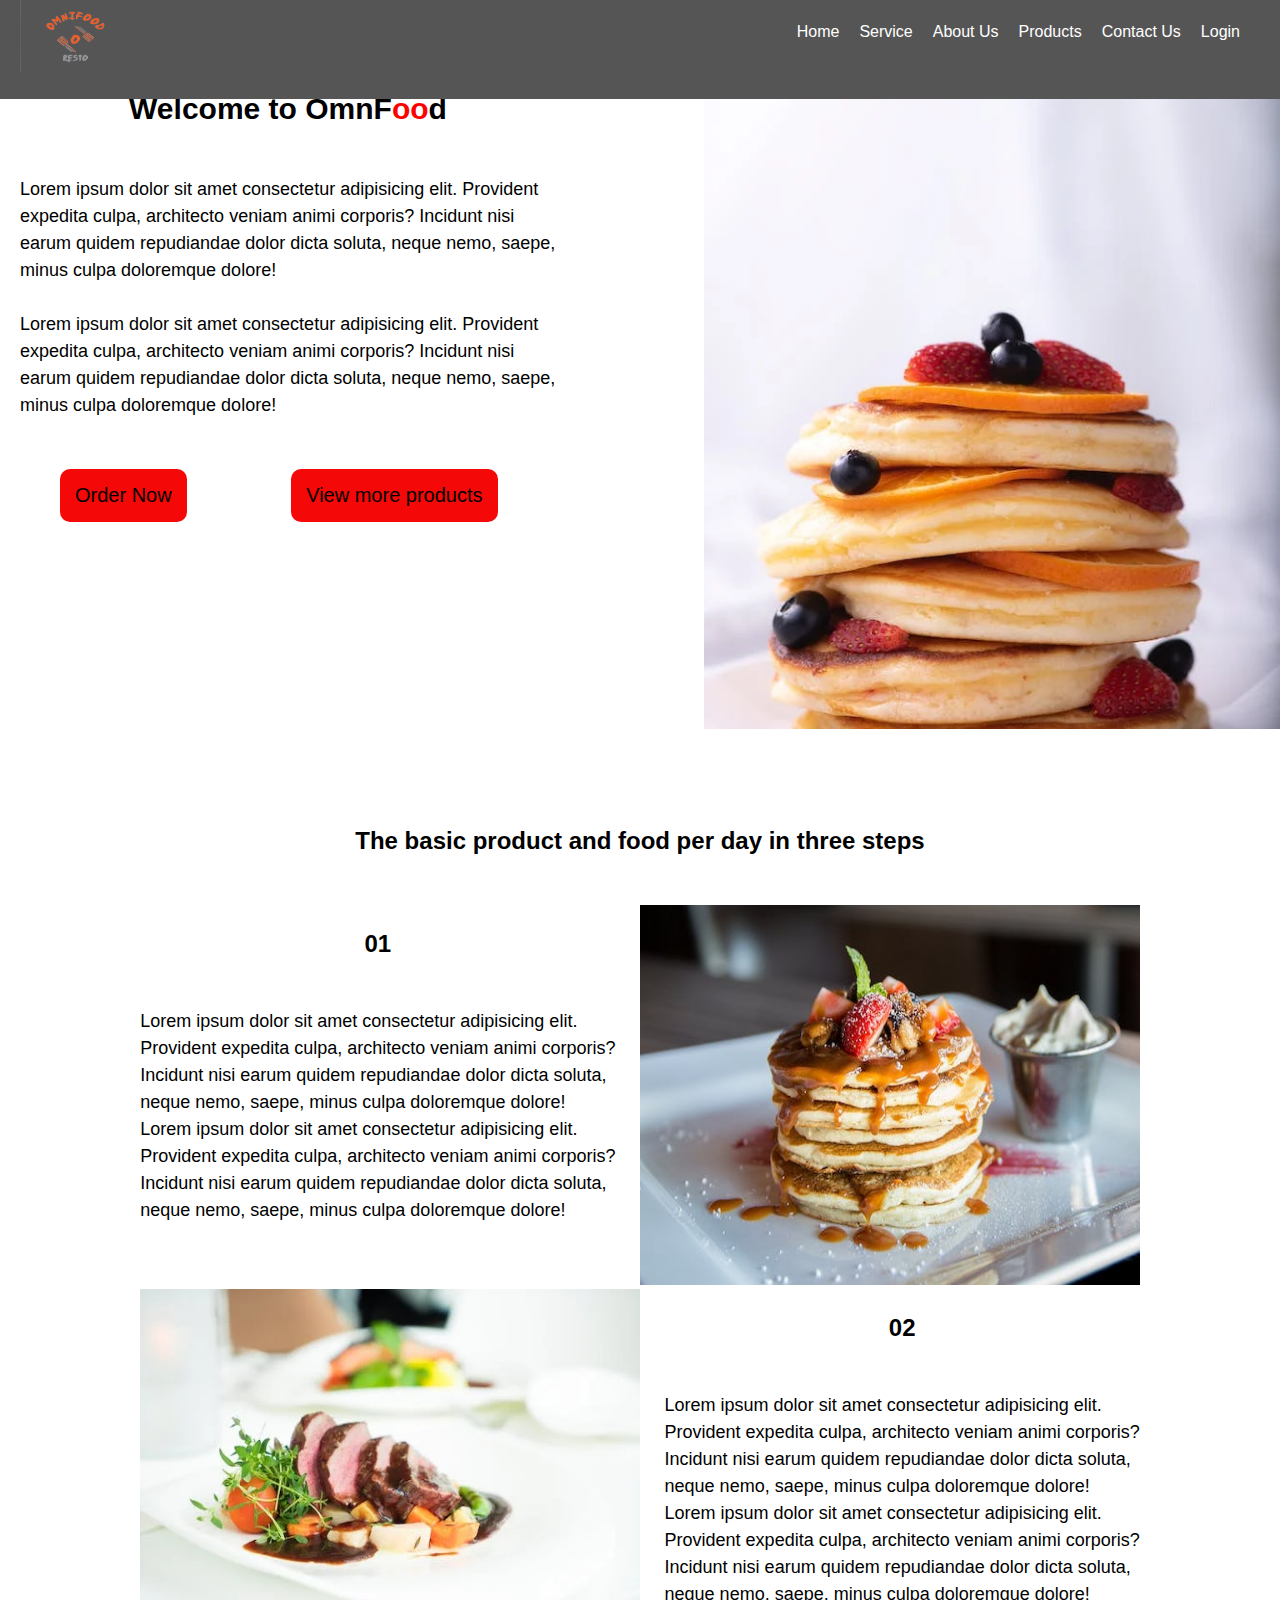
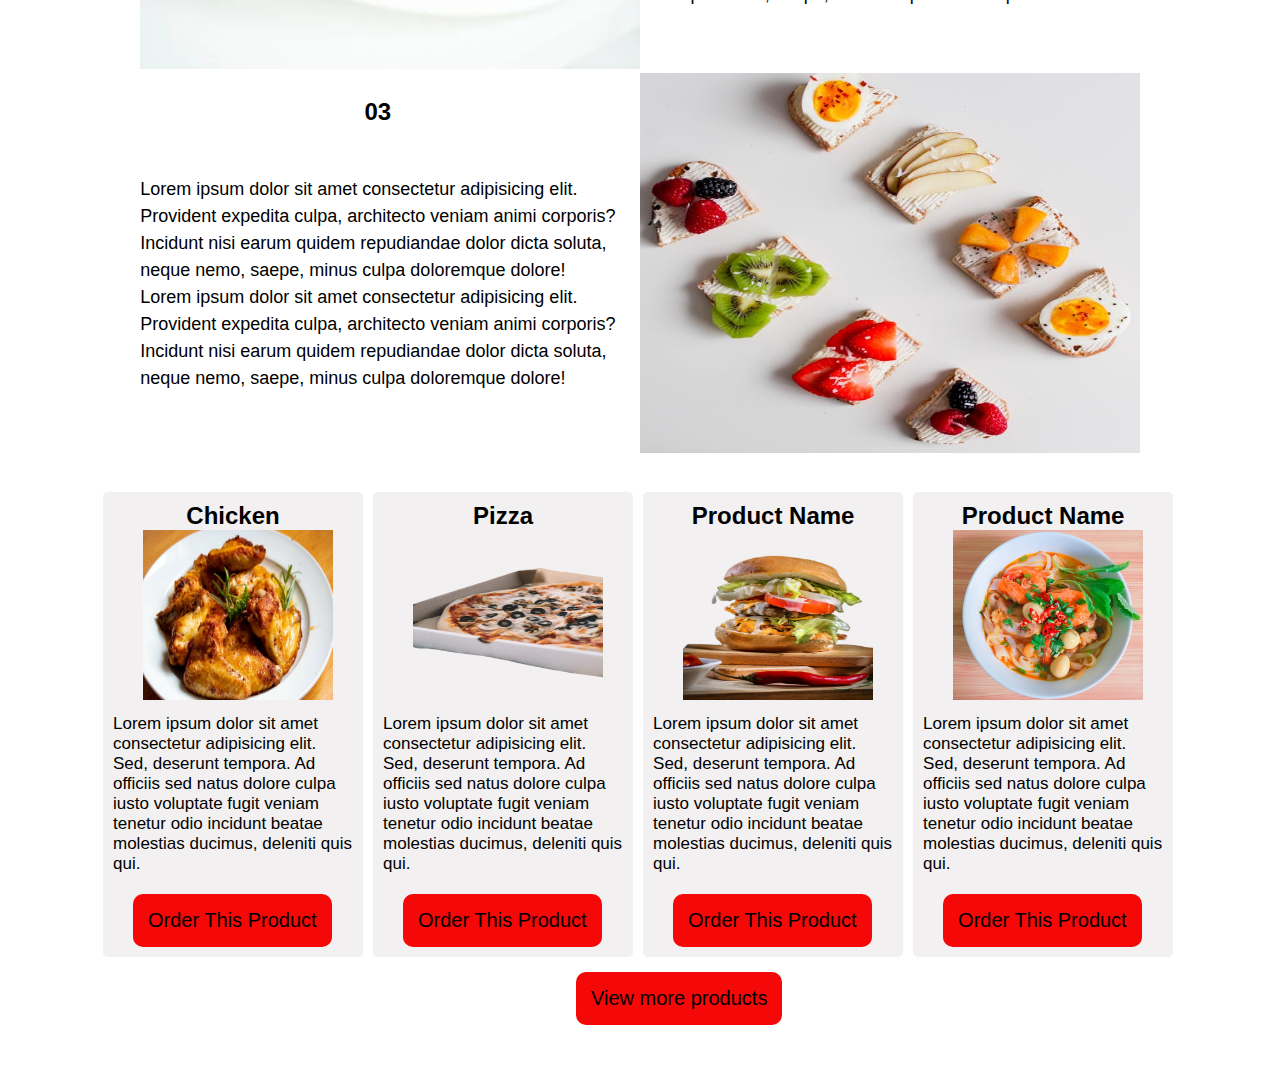
==== index.html @ fe8f3187 "Doing Other Pages" ====
<!DOCTYPE html>
<html lang="en">
  <head>
    <meta charset="UTF-8" />
    <meta http-equiv="X-UA-Compatible" content="IE=edge" />
    <meta name="viewport" content="width=device-width, initial-scale=1.0" />
    <title>Resto $ omniFood</title>
    <link rel="preconnect" href="https://fonts.googleapis.com" />
    <link rel="preconnect" href="https://fonts.gstatic.com" crossorigin />
    <link
      rel="icon"
      href="https://images.pexels.com/photos/299347/pexels-photo-299347.jpeg?auto=compress&cs=tinysrgb&w=600"
    />
    <link
      href="https://fonts.googleapis.com/css2?family=Roboto:ital,wght@0,100;0,300;0,400;0,500;0,700;1,300;1,400;1,700&display=swap"
      rel="stylesheet"
    />
    <link rel="stylesheet" href="./css/index.css" />
  </head>
  <body>
    <header class="header">
      <nav class="nav-bar">
        <div class="logo">
          <img src="./Images/logo1.png" alt="" class="logo-img" />
        </div>
        <div>
          <ul>
            <li><a href="index.html">Home</a></li>
            <li><a href="service.html">Service</a></li>
            <li><a href="about.html">About Us</a></li>
            <li><a href="product.html">Products</a></li>
            <li><a href="contact.html">Contact Us</a></li>
            <li><a href="login.html">Login</a></li>
          </ul>
        </div>
      </nav>
      <aside class="container">
        <div class="container-part1">
          <h1>Welcome to OmnF<span>oo</span>d</h1>
          <p>
            Lorem ipsum dolor sit amet consectetur adipisicing elit. Provident
            expedita culpa, architecto veniam animi corporis? Incidunt nisi
            earum quidem repudiandae dolor dicta soluta, neque nemo, saepe,
            minus culpa doloremque dolore! <br /><br />
            Lorem ipsum dolor sit amet consectetur adipisicing elit. Provident
            expedita culpa, architecto veniam animi corporis? Incidunt nisi
            earum quidem repudiandae dolor dicta soluta, neque nemo, saepe,
            minus culpa doloremque dolore!
          </p>
          <div class="button">
            <button>Order Now</button>
            <button style="margin-left: 100px">View more products</button>
          </div>
        </div>
        <div class="container-part2"></div>
      </aside>
    </header>
    <div class="products">
      <h2>The basic product and food per day in three steps</h2>
      <div class="day-per-day">
        <div class="product-one">
          <h2>01</h2>
          <p>
            Lorem ipsum dolor sit amet consectetur adipisicing elit. <br />
            Provident expedita culpa, architecto veniam animi corporis? <br />
            Incidunt nisi earum quidem repudiandae dolor dicta soluta, <br />
            neque nemo, saepe, minus culpa doloremque dolore! <br />
            Lorem ipsum dolor sit amet consectetur adipisicing elit. <br />
            Provident expedita culpa, architecto veniam animi corporis? <br />
            Incidunt nisi earum quidem repudiandae dolor dicta soluta, <br />
            neque nemo, saepe, minus culpa doloremque dolore!
          </p>
        </div>
        <div class="product-one">
          <img src="./Images/order2.jpeg" alt="" width="500px" height="380px" />
        </div>
      </div>
      <div class="day-per-day">
        <div class="product-one">
          <img src="./Images/order5.webp" alt="" width="500px" height="380px" />
        </div>
        <div class="product-one">
          <h2>02</h2>
          <p>
            Lorem ipsum dolor sit amet consectetur adipisicing elit. <br />
            Provident expedita culpa, architecto veniam animi corporis? <br />
            Incidunt nisi earum quidem repudiandae dolor dicta soluta, <br />
            neque nemo, saepe, minus culpa doloremque dolore! <br />
            Lorem ipsum dolor sit amet consectetur adipisicing elit. <br />
            Provident expedita culpa, architecto veniam animi corporis? <br />
            Incidunt nisi earum quidem repudiandae dolor dicta soluta, <br />
            neque nemo, saepe, minus culpa doloremque dolore!
          </p>
        </div>
      </div>
      <div class="day-per-day">
        <div class="product-one">
          <h2>03</h2>
          <p>
            Lorem ipsum dolor sit amet consectetur adipisicing elit. <br />
            Provident expedita culpa, architecto veniam animi corporis? <br />
            Incidunt nisi earum quidem repudiandae dolor dicta soluta, <br />
            neque nemo, saepe, minus culpa doloremque dolore! <br />
            Lorem ipsum dolor sit amet consectetur adipisicing elit. <br />
            Provident expedita culpa, architecto veniam animi corporis? <br />
            Incidunt nisi earum quidem repudiandae dolor dicta soluta, <br />
            neque nemo, saepe, minus culpa doloremque dolore!
          </p>
        </div>
        <div class="product-one">
          <img src="./Images/order3.jpeg" alt="" width="500px" height="380px" />
        </div>
      </div>
    </div>

    <div id="product">
      <div class="product-detail">
        <h2>Chicken</h2>
        <img
          src="./Images/chicke.jpeg"
          alt="product"
          width="250px"
          height="170px"
        />
        <p>
          Lorem ipsum dolor sit amet consectetur adipisicing elit. Sed, deserunt
          tempora. Ad officiis sed natus dolore culpa iusto voluptate fugit
          veniam tenetur odio incidunt beatae molestias ducimus, deleniti quis
          qui.
        </p>
        <button id="btn">Order This Product</button>
      </div>
      <div class="product-detail">
        <h2>Pizza</h2>
        <img
          src="./Images/pizz-removebg-preview.png"
          alt="product"
          width="250px"
          height="170px"
        />
        <p>
          Lorem ipsum dolor sit amet consectetur adipisicing elit. Sed, deserunt
          tempora. Ad officiis sed natus dolore culpa iusto voluptate fugit
          veniam tenetur odio incidunt beatae molestias ducimus, deleniti quis
          qui.
        </p>
        <button id="btn">Order This Product</button>
      </div>
      <div class="product-detail">
        <h2>Product Name</h2>
        <img
          src="./Images/burger-removebg-preview.png"
          alt="product"
          width="250px"
          height="170px"
        />
        <p>
          Lorem ipsum dolor sit amet consectetur adipisicing elit. Sed, deserunt
          tempora. Ad officiis sed natus dolore culpa iusto voluptate fugit
          veniam tenetur odio incidunt beatae molestias ducimus, deleniti quis
          qui.
        </p>
        <button id="btn">Order This Product</button>
      </div>
      <div class="product-detail">
        <h2>Product Name</h2>
        <img
          src="./Images/order5.jpeg"
          alt="product"
          width="250px"
          height="170px"
        />
        <p>
          Lorem ipsum dolor sit amet consectetur adipisicing elit. Sed, deserunt
          tempora. Ad officiis sed natus dolore culpa iusto voluptate fugit
          veniam tenetur odio incidunt beatae molestias ducimus, deleniti quis
          qui.
        </p>
        <button id="btn">Order This Product</button>
      </div>
    </div>
    <button id="view-more">
      <a href="product.html"> View more products</a>
    </button>
  </body>
</html>
---- css/index.css ----
* {
  padding: 0;
  margin: 0;
  box-sizing: border-box;
}
body {
  font-family: sans-serif;
}
.nav-bar {
  background-color: rgb(86, 85, 85);
  height: 11vh;
  width: 100%;
  display: flex;
  justify-content: space-between;
  position: fixed;
  z-index: 1;
}
.nav-bar ul {
  display: flex;
  list-style: none;
  gap: 20px;
  font-size: 16px;
  margin-right: 40px;
  margin-top: 23px;
  color: white;
}
.nav-bar ul li a {
  color: white;
  text-decoration: none;
}
.nav-bar ul li a:hover {
  color: orange;
  padding: 5px;
  border-radius: 5px;
  cursor: pointer;
}
.logo-img {
  width: 130px;
  height: 80px;
  padding-left: 20px;
  padding-bottom: 5px;
}
.container {
  width: 100%;
  height: 78vh;
  display: flex;
  justify-content: space-between;
  padding-top: 72px;
}
.container-part1 {
  width: 45%;
  height: 73vh;
}

.container-part1 span {
  color: red;
}
.container-part1 h1 {
  text-align: center;
  padding-top: 20px;
  font-size: 30px;
  font-weight: 700;
}
.container-part1 p {
  font-size: 18px;
  padding: 50px 20px;
  line-height: 1.5;
}
.container-part2 {
  width: 45%;
  height: 73vh;
  background-image: url(../Images/test.webp);
  background-position: center;
  background-repeat: no-repeat;
  background-size: cover;
}
.button {
  margin-left: 60px;
}
button {
  padding: 15px;
  border: none;
  font-size: 20px;
  border-radius: 10px;
  background-color: rgb(244, 8, 8);
}
.day-per-day {
  display: flex;
  justify-content: space-around;
  width: 80%;
  margin: auto;
}
.products {
  padding-top: 100px;
}
.products h2 {
  text-align: center;
  padding-bottom: 50px;
}
.products p {
  font-size: 18px;
  line-height: 1.5;
}
.products h2 {
  padding-top: 25px;
}

#product {
  width: 100%;
  padding: 10px 0px 10px 98px;
  display: flex;
  flex-wrap: wrap;
  margin-top: 20px;
}
.product-detail {
  width: 22%;
  margin-left: 8px;
  background-color: rgb(242, 240, 240);
  border-radius: 5px;
  margin: 5px;
}
.product-detail:hover {
  transform: translateY(2px);
  box-shadow: 2px 2px 1px 1px rgb(169, 168, 168);
}
.product-detail h2 {
  padding-top: 10px;
  text-align: center;
  font-weight: bold;
}
.product-detail img {
  padding-left: 40px;
  padding-right: 20px;
}
.product-detail p {
  padding: 10px;
  font-size: 17px;
}
#btn {
  margin: 10px 30px;
}
#btn:hover {
  cursor: pointer;
  background-color: white;
}
#view-more {
  margin-left: 45%;
  margin-bottom: 40px;
}
#view-more:hover {
  cursor: pointer;
  background-color: white;
  border: 1px solid red;
}
#view-more a {
  text-decoration: none;
  color: black;
}
.all-products h1 {
  text-align: center;
  padding-top: 150px;
}

/* My Login Page */

.log-page {
  padding-top: 150px;
  height: 100vh;
  background-size: cover;
  width: 100%;
  color: white;
  background-repeat: no-repeat;
  position: absolute;
  background-position: bottom;
  background-image: linear-gradient(rgba(0, 0, 0, 0.4), rgba(0, 0, 0, 0.4)),
    url(../Images/wallper.webp);
}
.log {
  background-color: rgb(250, 248, 248);
  height: 58vh;
  width: 23%;
  margin: auto;
  padding: 30px 30px;
  margin-top: 45px;
  color: black;
}
.log h1 {
  text-align: center;
  font-weight: bold;
  padding-bottom: 20px;
}
.log p {
  font-weight: bold;
}
.log input {
  width: 100%;
  margin-bottom: 20px;
  height: 30px;
  border: none;
  border-bottom: 1px solid grey;
  background: transparent;
  color: black;
  outline: none;
  font-size: 14px;
}
.log-btn {
  padding: 6px 20px;
  width: 100%;
  color: black;
  border: none;
  outline: none;
  font-size: 18px;
  margin-top: 15px;
  border-radius: 20px;
  background: linear-gradient(to right, #ff105f, #ffad06);
}
.log-btn:hover {
  cursor: pointer;
  background-color: orange;
}
.log a {
  text-decoration: none;
  font-size: 14px;
  line-height: 20px;
  color: black;
}
.log a:hover {
  color: orange;
}

/* My contact page */

.all-page {
  background-image: url(../Images/wallper.webp);
  background-repeat: no-repeat;
  background-size: cover;
  width: 100%;
  height: 100vh;
  background-position: bottom;
}
.contact-us {
  padding-top: 130px;
  display: flex;
  margin-left: 23%;
}
.left img {
  position: center;
  width: 100%;
  height: 70vh;
}
.right {
  background-color: white;
  width: 40%;
  height: 70vh;
  padding: 10px 20px;
}
.right h2 {
  text-align: center;
  margin-bottom: 10px;
}
.right input {
  width: 100%;
  height: 35px;
  margin-top: 17px;
  padding: 10px;
  border: none;
  background-color: rgb(206, 205, 205);
  outline: none;
}
.right textarea {
  width: 100%;
  height: 150px;
  margin-top: 17px;
  padding: 10px;
  border: none;
  background-color: rgb(206, 205, 205);
  outline: none;
}
.right .send {
  padding: 6px 20px;
  width: 100%;
  color: black;
  border: none;
  outline: none;
  font-size: 18px;
  margin-top: 15px;
  background: linear-gradient(to right, #ff105f, #ffad06);
}

/* My about page */

.about-page {
  padding: 90px 50px 50px 50px;
  height: 100vh;
}
.parts {
  display: flex;
  gap: 20px;
}
.part-two {
  padding: 30px 30px 30px 30px;
  width: 70%;
}
.part-two h1 {
  font-size: 30px;
  font-family: sans-serif;
  padding-bottom: 45px;
}
.part-two h1 span {
  color: orange;
}
.part-two p {
  font-size: 18px;
  line-height: 25px;
  margin-bottom: 60px;
}
.part-two button {
  width: 30%;
  color: black;
  border: none;
  outline: none;
  font-size: 18px;
  margin-top: 15px;
  background-color: orange;
}
.part-one {
  padding: 70px 90px;
  width: 40%;
}

/* My services */

.service-page {
  width: 80%;
  height: 100vh;
  padding-top: 30px;
  display: flex;
  gap: 20px;
  margin-left: 110px;
}
.service-one {
  background-color: rgb(255, 255, 255);
  box-shadow: 2px 2px 2px 2px rgb(237, 237, 237);
  margin-left: 20px;
  height: 80vh;
  width: 2800px;
  text-align: center;
  padding: 10px;
}
.service-one img {
  width: 200px;
  height: 150px;
  border-radius: 50%;
  border: 1px solid orange;
}
.service-one h2 {
  background-color: orange;
  margin: 5px;
  padding: 7px 20px;
  height: 40px;
  font-size: 18px;
}
.name h1 {
  padding-top: 130px;
  text-align: center;
  font-family: sans-serif;
}
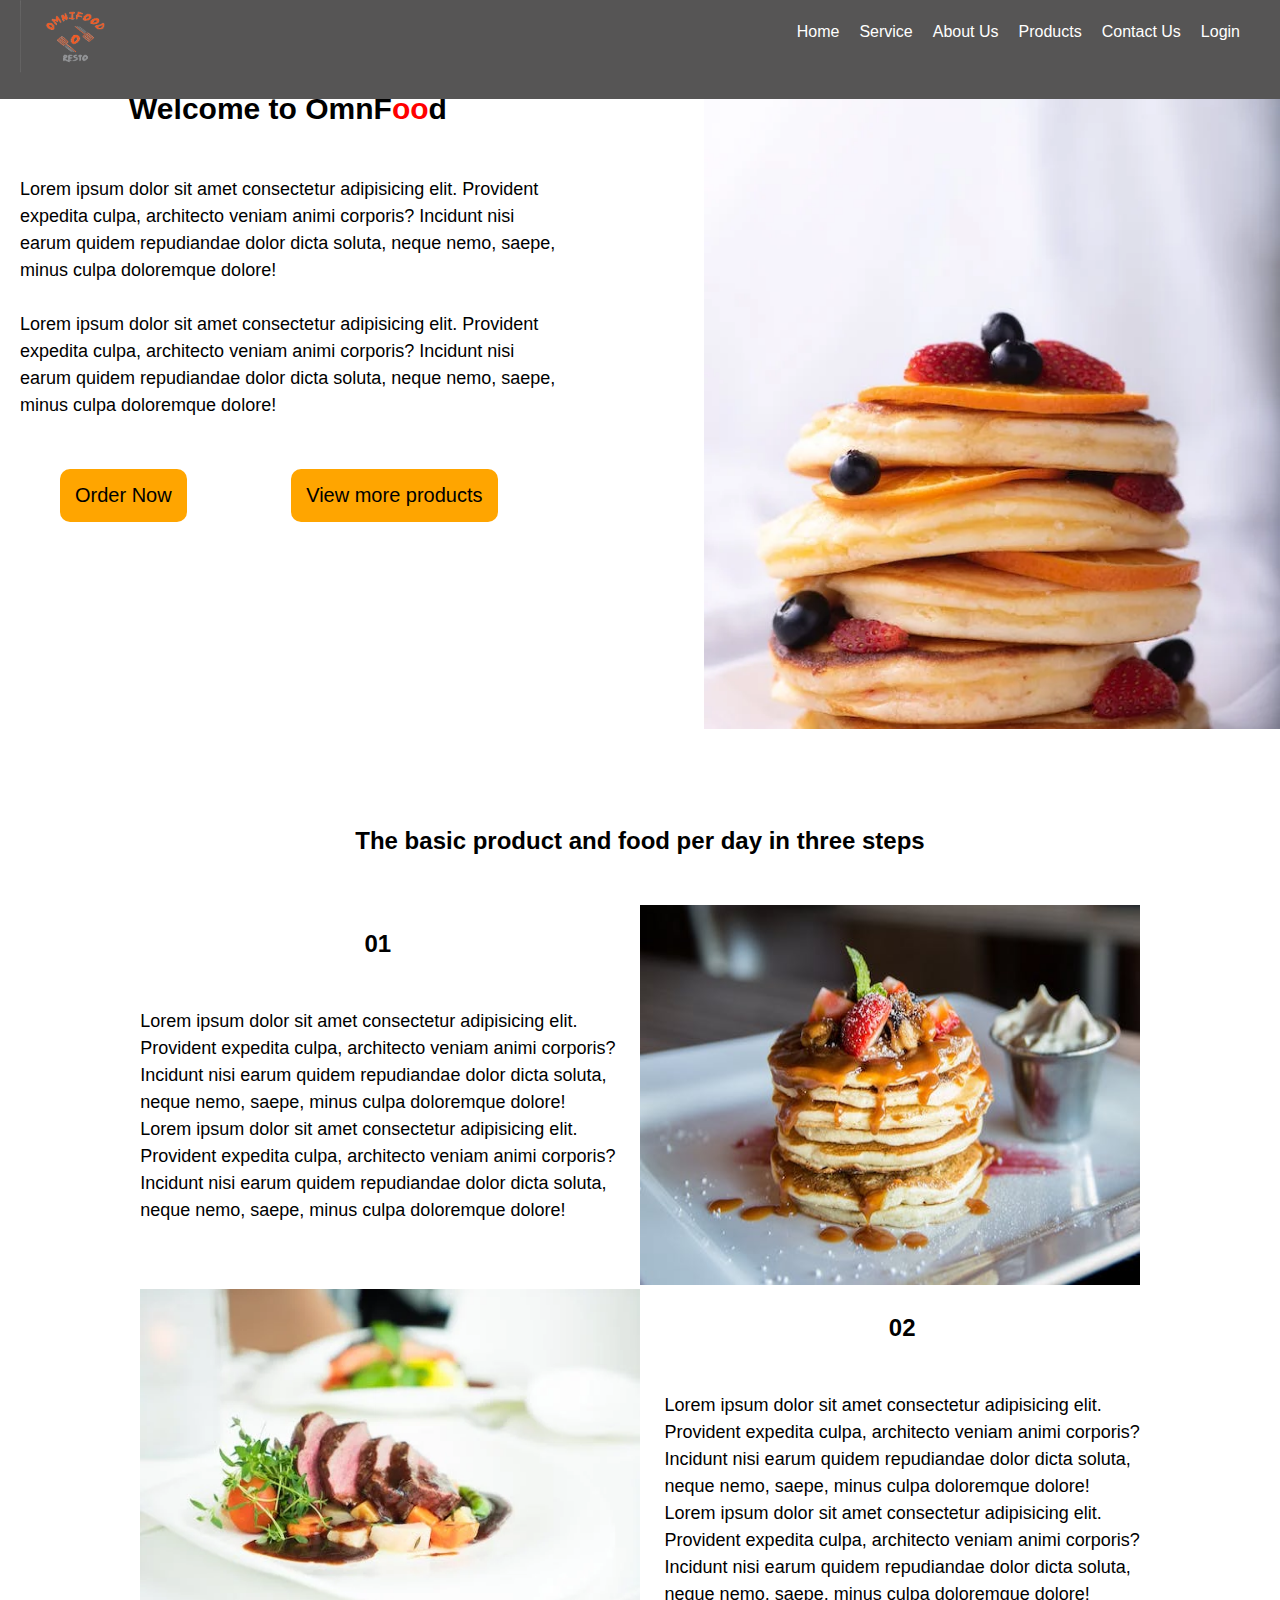
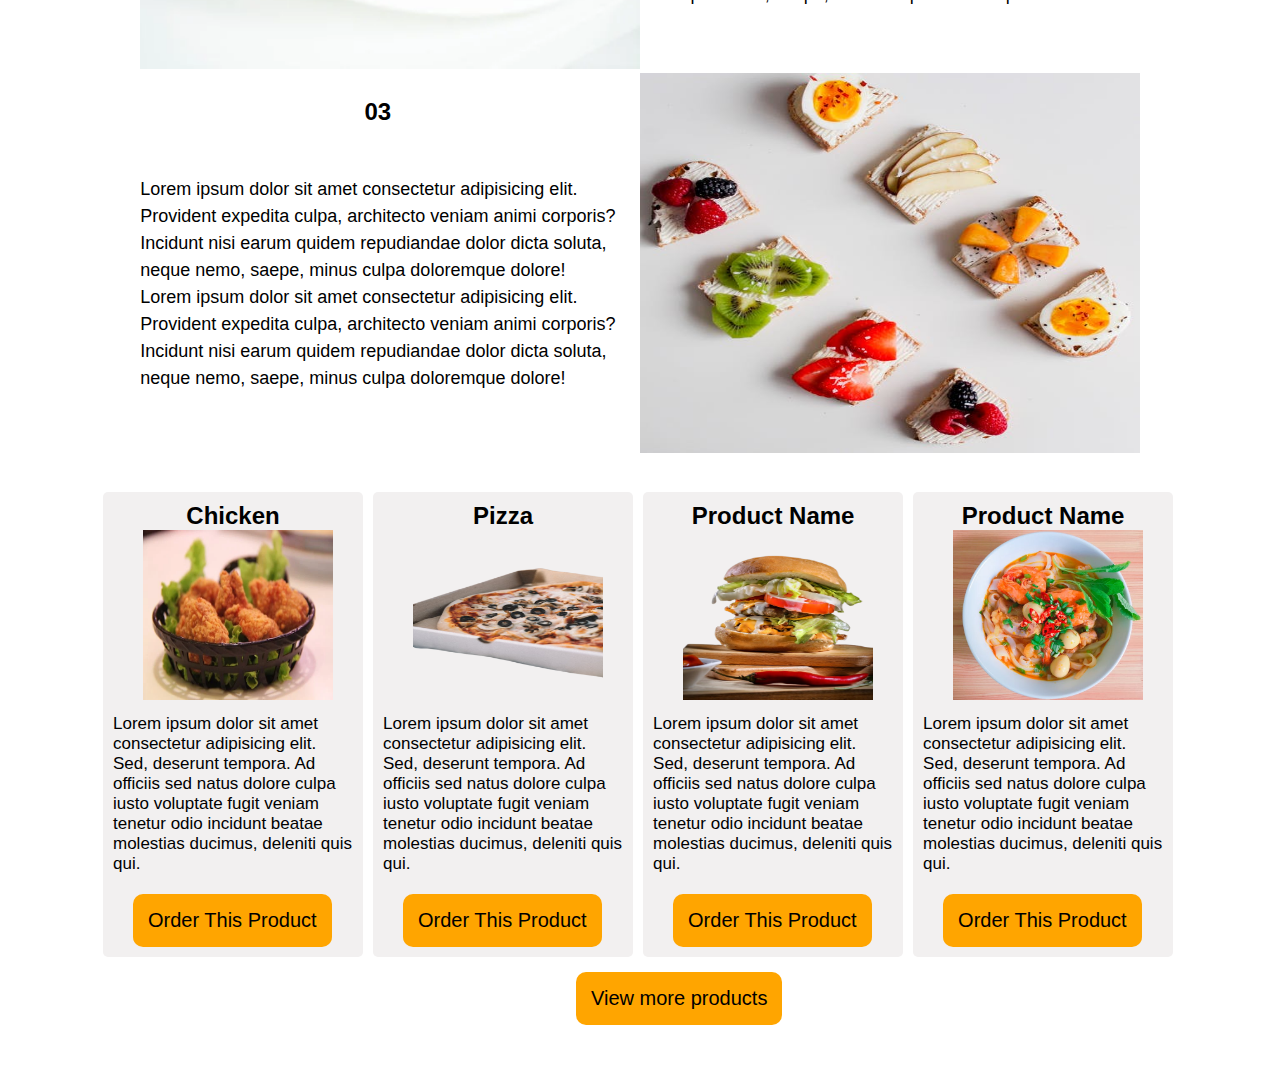
==== commit a6bb2da5: "Videos added" ====
--- a/index.html
+++ b/index.html
@@ -117,7 +117,7 @@
       <div class="product-detail">
         <h2>Chicken</h2>
         <img
-          src="./Images/chicke.jpeg"
+          src="./Images/chicken"
           alt="product"
           width="250px"
           height="170px"
@@ -128,7 +128,7 @@
           veniam tenetur odio incidunt beatae molestias ducimus, deleniti quis
           qui.
         </p>
-        <button id="btn">Order This Product</button>
+        <button id="btn"><a href="chicken.html"> Order This Product</a></button>
       </div>
       <div class="product-detail">
         <h2>Pizza</h2>
@@ -144,7 +144,7 @@
           veniam tenetur odio incidunt beatae molestias ducimus, deleniti quis
           qui.
         </p>
-        <button id="btn">Order This Product</button>
+        <button id="btn"><a href="pizza.html"> Order This Product</a></button>
       </div>
       <div class="product-detail">
         <h2>Product Name</h2>
--- a/css/index.css
+++ b/css/index.css
@@ -82,7 +82,7 @@
   border: none;
   font-size: 20px;
   border-radius: 10px;
-  background-color: rgb(244, 8, 8);
+  background-color: orange;
 }
 .day-per-day {
   display: flex;
@@ -139,10 +139,16 @@
 #btn {
   margin: 10px 30px;
 }
+#btn a {
+  text-decoration: none;
+  color: black;
+}
 #btn:hover {
   cursor: pointer;
   background-color: white;
-}
+  border: 1px solid orange;
+}
+
 #view-more {
   margin-left: 45%;
   margin-bottom: 40px;
@@ -150,7 +156,7 @@
 #view-more:hover {
   cursor: pointer;
   background-color: white;
-  border: 1px solid red;
+  border: 1px solid orange;
 }
 #view-more a {
   text-decoration: none;
@@ -365,3 +371,31 @@
   text-align: center;
   font-family: sans-serif;
 }
+
+/* My chicken page */
+
+.chicken {
+  padding-top: 100px;
+  display: flex;
+  gap: 100px;
+  padding: 140px 100px;
+}
+.chicken video {
+  width: 100%;
+  height: 70vh;
+  padding-left: 20px;
+}
+.chic {
+  padding: 30px;
+}
+.chic h2 {
+  color: orange;
+  padding-bottom: 40px;
+}
+.chic p {
+  line-height: 22px;
+  font-size: 16px;
+}
+.chic button {
+  margin-top: 60px;
+}
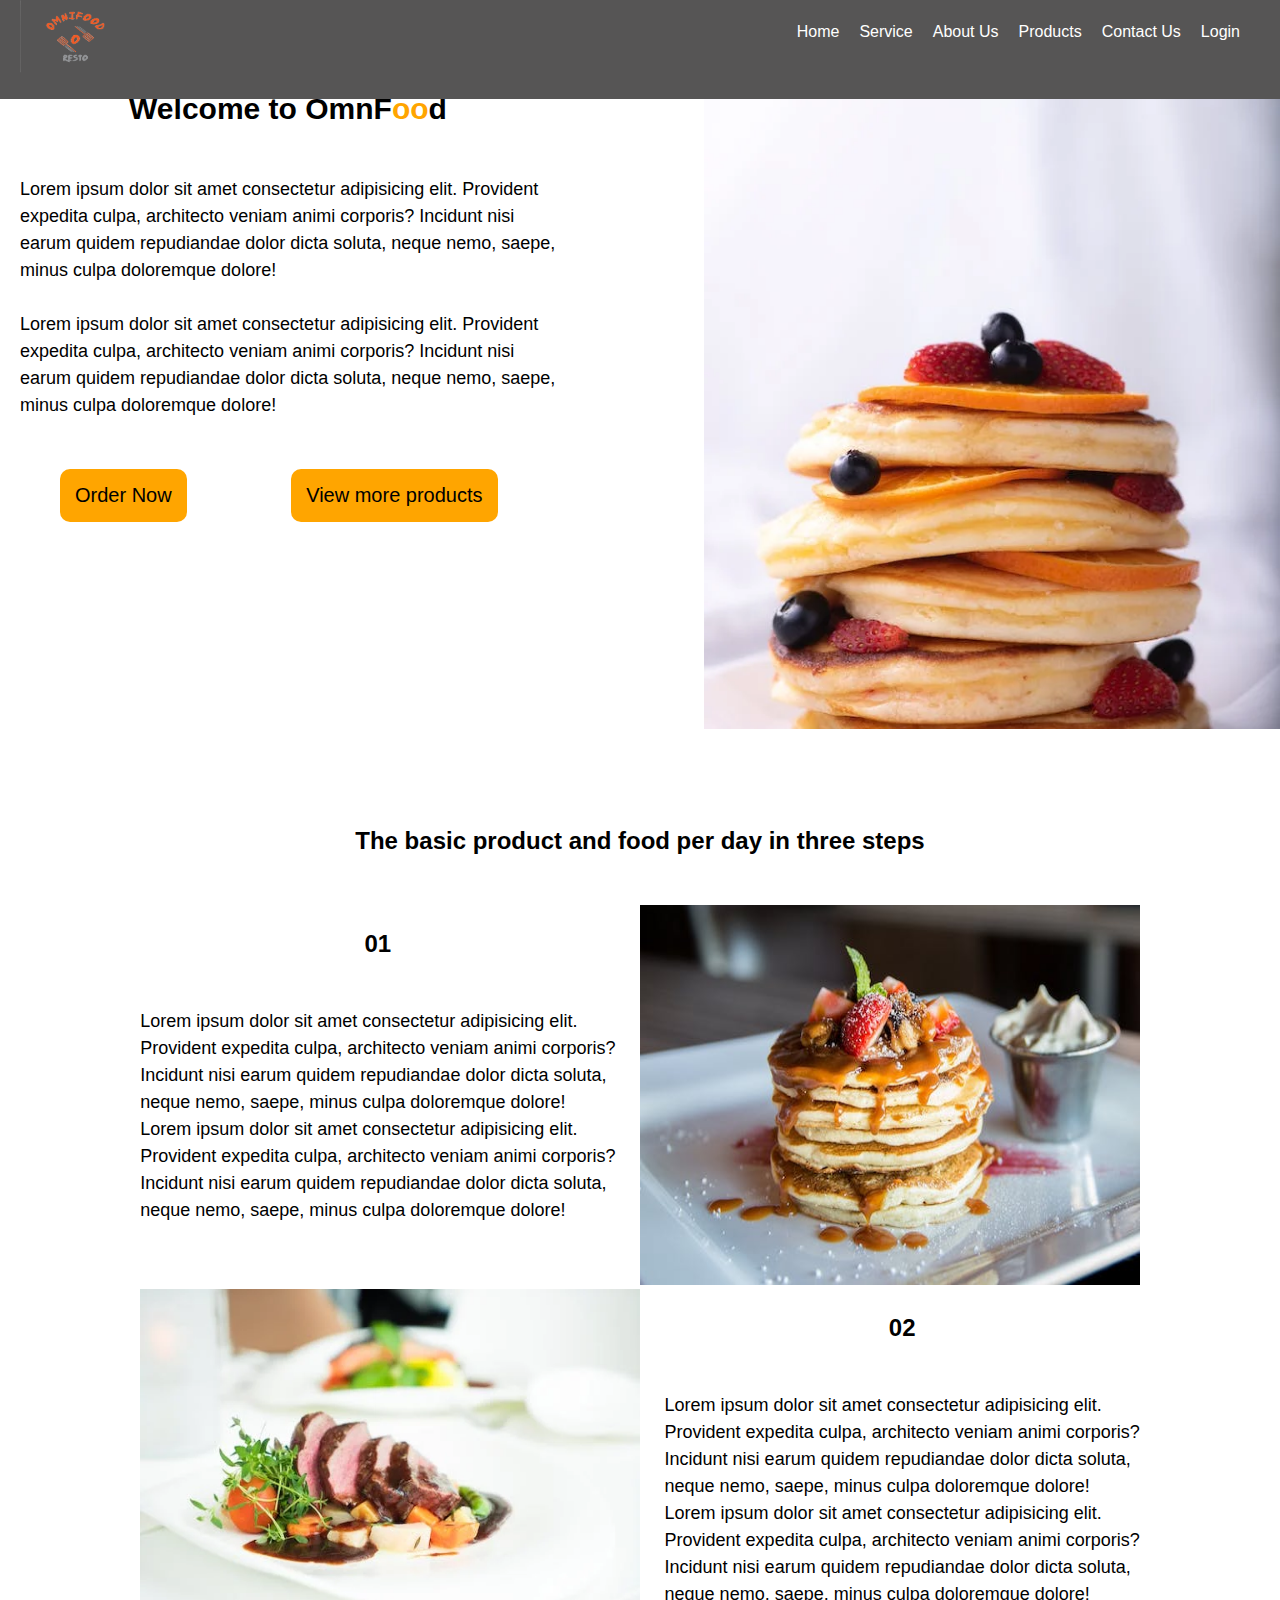
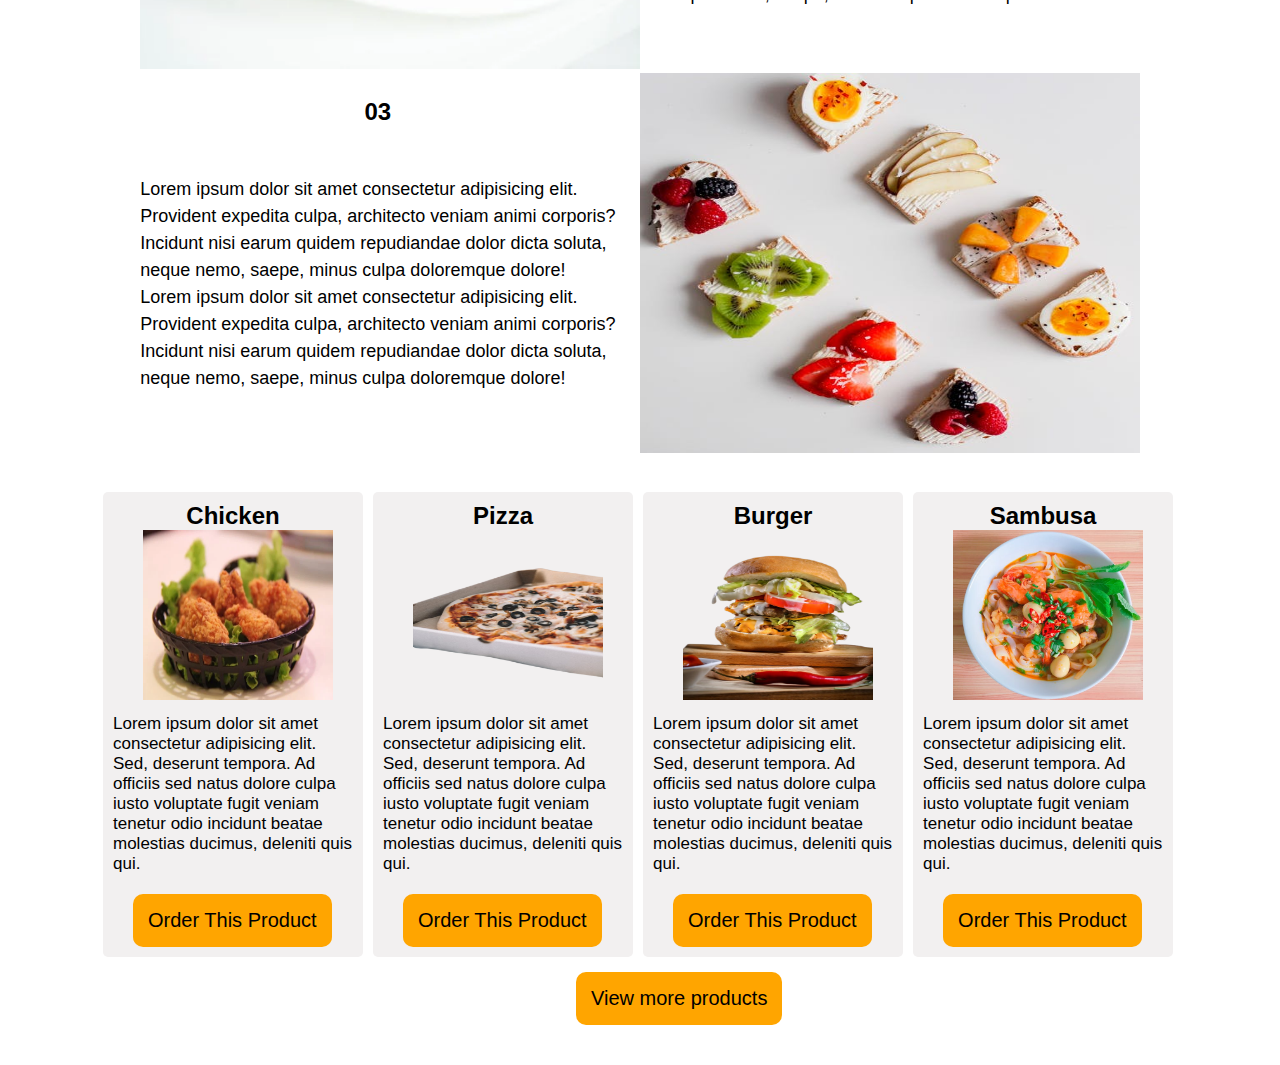
==== commit 7966c86b: "view more page linked" ====
--- a/index.html
+++ b/index.html
@@ -49,7 +49,9 @@
           </p>
           <div class="button">
             <button>Order Now</button>
-            <button style="margin-left: 100px">View more products</button>
+            <button style="margin-left: 100px">
+              <a href="#product"> View more products</a>
+            </button>
           </div>
         </div>
         <div class="container-part2"></div>
@@ -147,7 +149,7 @@
         <button id="btn"><a href="pizza.html"> Order This Product</a></button>
       </div>
       <div class="product-detail">
-        <h2>Product Name</h2>
+        <h2>Burger</h2>
         <img
           src="./Images/burger-removebg-preview.png"
           alt="product"
@@ -163,7 +165,7 @@
         <button id="btn">Order This Product</button>
       </div>
       <div class="product-detail">
-        <h2>Product Name</h2>
+        <h2>Sambusa</h2>
         <img
           src="./Images/order5.jpeg"
           alt="product"
--- a/css/index.css
+++ b/css/index.css
@@ -53,7 +53,7 @@
 }
 
 .container-part1 span {
-  color: red;
+  color: orange;
 }
 .container-part1 h1 {
   text-align: center;
@@ -84,6 +84,10 @@
   border-radius: 10px;
   background-color: orange;
 }
+button a {
+  text-decoration: none;
+  color: black;
+}
 .day-per-day {
   display: flex;
   justify-content: space-around;
@@ -385,6 +389,23 @@
   height: 70vh;
   padding-left: 20px;
 }
+/* #video {
+  position: absolute;
+  right: 0;
+  bottom: 0;
+}
+@media (min-aspect-ratio: 16/9) {
+  #video {
+    width: 100%;
+    height: auto;
+  }
+}
+@media (max-aspect-ratio: 16/9) {
+  #video {
+    width: auto;
+    height: 100%;
+  }
+} */
 .chic {
   padding: 30px;
 }
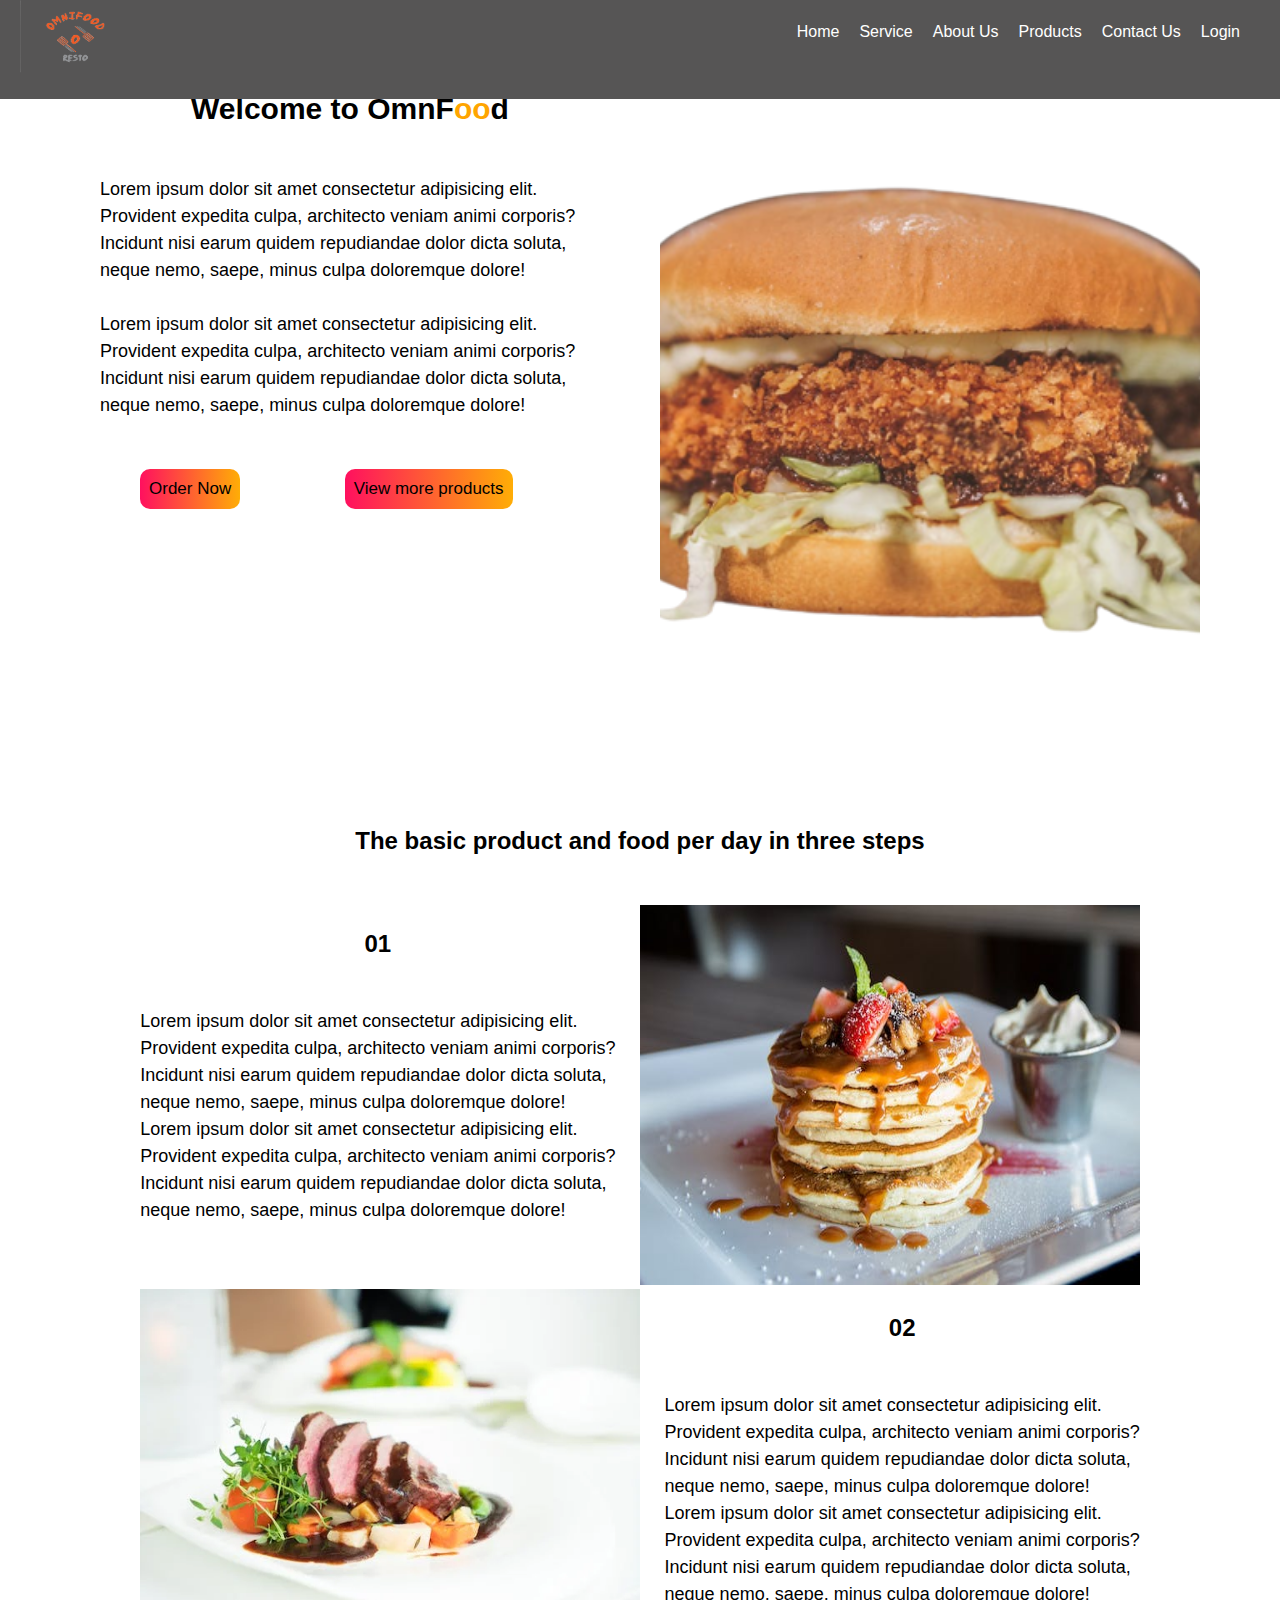
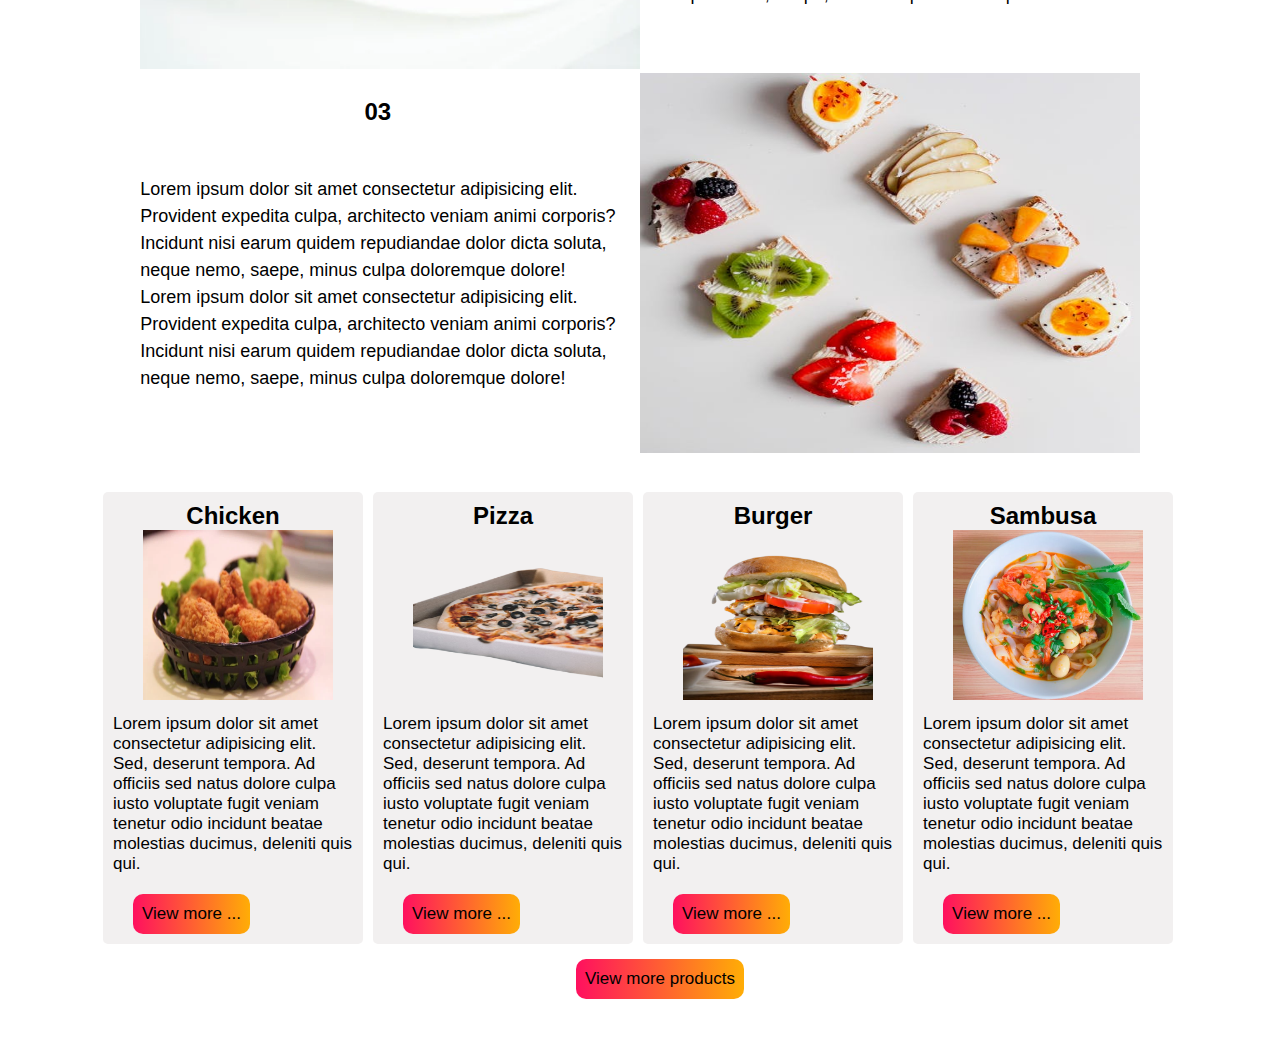
==== commit d3091ef5: "Button background changed" ====
--- a/index.html
+++ b/index.html
@@ -48,7 +48,7 @@
             minus culpa doloremque dolore!
           </p>
           <div class="button">
-            <button>Order Now</button>
+            <button><a href="order.html"> Order Now</a></button>
             <button style="margin-left: 100px">
               <a href="#product"> View more products</a>
             </button>
@@ -130,7 +130,7 @@
           veniam tenetur odio incidunt beatae molestias ducimus, deleniti quis
           qui.
         </p>
-        <button id="btn"><a href="chicken.html"> Order This Product</a></button>
+        <button id="btn"><a href="chicken.html"> View more ...</a></button>
       </div>
       <div class="product-detail">
         <h2>Pizza</h2>
@@ -146,7 +146,7 @@
           veniam tenetur odio incidunt beatae molestias ducimus, deleniti quis
           qui.
         </p>
-        <button id="btn"><a href="pizza.html"> Order This Product</a></button>
+        <button id="btn"><a href="pizza.html"> View more ...</a></button>
       </div>
       <div class="product-detail">
         <h2>Burger</h2>
@@ -162,7 +162,7 @@
           veniam tenetur odio incidunt beatae molestias ducimus, deleniti quis
           qui.
         </p>
-        <button id="btn">Order This Product</button>
+        <button id="btn"><a href="burger.html"> View more ...</a></button>
       </div>
       <div class="product-detail">
         <h2>Sambusa</h2>
@@ -178,7 +178,7 @@
           veniam tenetur odio incidunt beatae molestias ducimus, deleniti quis
           qui.
         </p>
-        <button id="btn">Order This Product</button>
+        <button id="btn"><a href="sambusa.html"> View more ...</a></button>
       </div>
     </div>
     <button id="view-more">
--- a/css/index.css
+++ b/css/index.css
@@ -46,6 +46,7 @@
   display: flex;
   justify-content: space-between;
   padding-top: 72px;
+  padding-left: 80px;
 }
 .container-part1 {
   width: 45%;
@@ -69,7 +70,8 @@
 .container-part2 {
   width: 45%;
   height: 73vh;
-  background-image: url(../Images/test.webp);
+  margin-right: 80px;
+  background-image: url(../Images/bug-removebg-preview.png);
   background-position: center;
   background-repeat: no-repeat;
   background-size: cover;
@@ -78,11 +80,12 @@
   margin-left: 60px;
 }
 button {
-  padding: 15px;
-  border: none;
-  font-size: 20px;
+  padding: 9px;
+  border: none;
+  font-size: 17px;
   border-radius: 10px;
-  background-color: orange;
+  background: linear-gradient(to right, #ff105f, #ffad06);
+  height: 40px;
 }
 button a {
   text-decoration: none;
@@ -234,14 +237,14 @@
   line-height: 20px;
   color: black;
 }
-.log a:hover {
-  color: orange;
-}
-
+.sign {
+  color: orange;
+}
 /* My contact page */
 
 .all-page {
   background-image: url(../Images/wallper.webp);
+  opacity: 0.9;
   background-repeat: no-repeat;
   background-size: cover;
   width: 100%;
@@ -253,11 +256,22 @@
   display: flex;
   margin-left: 23%;
 }
+/* .left {
+  
+} */
 .left img {
-  position: center;
+  position: relative;
   width: 100%;
   height: 70vh;
-}
+  opacity: 0.8;
+}
+#icons .icons-ic i {
+  margin-left: 30px;
+  margin-top: -400px;
+  /* font-size: 30px; */
+  /* position: absolute; */
+}
+
 .right {
   background-color: white;
   width: 40%;
@@ -357,14 +371,19 @@
   text-align: center;
   padding: 10px;
 }
+.service-one:hover {
+  transform: translateY(2px);
+  box-shadow: 2px 2px 2px 2px rgb(169, 168, 168);
+}
 .service-one img {
   width: 200px;
   height: 150px;
   border-radius: 50%;
-  border: 1px solid orange;
+  border: 3px solid orange;
 }
 .service-one h2 {
   background-color: orange;
+  opacity: 0.8;
   margin: 5px;
   padding: 7px 20px;
   height: 40px;
@@ -420,3 +439,34 @@
 .chic button {
   margin-top: 60px;
 }
+
+/* My Order Page */
+
+.order-page {
+  padding: 20px 70px 70px 70px;
+  display: flex;
+  gap: 40px;
+}
+.form-page {
+  display: flex;
+  gap: 20px;
+  padding-top: 70px;
+}
+.form-page input {
+  padding: 7px;
+  width: 320px;
+  outline: none;
+  background-color: rgb(224, 221, 221);
+  border: none;
+  color: black;
+  font-size: 0.9rem;
+}
+#order-page {
+  padding-top: 120px;
+}
+#order-page h1 {
+  text-align: center;
+}
+#order-page h1 span {
+  color: orange;
+}
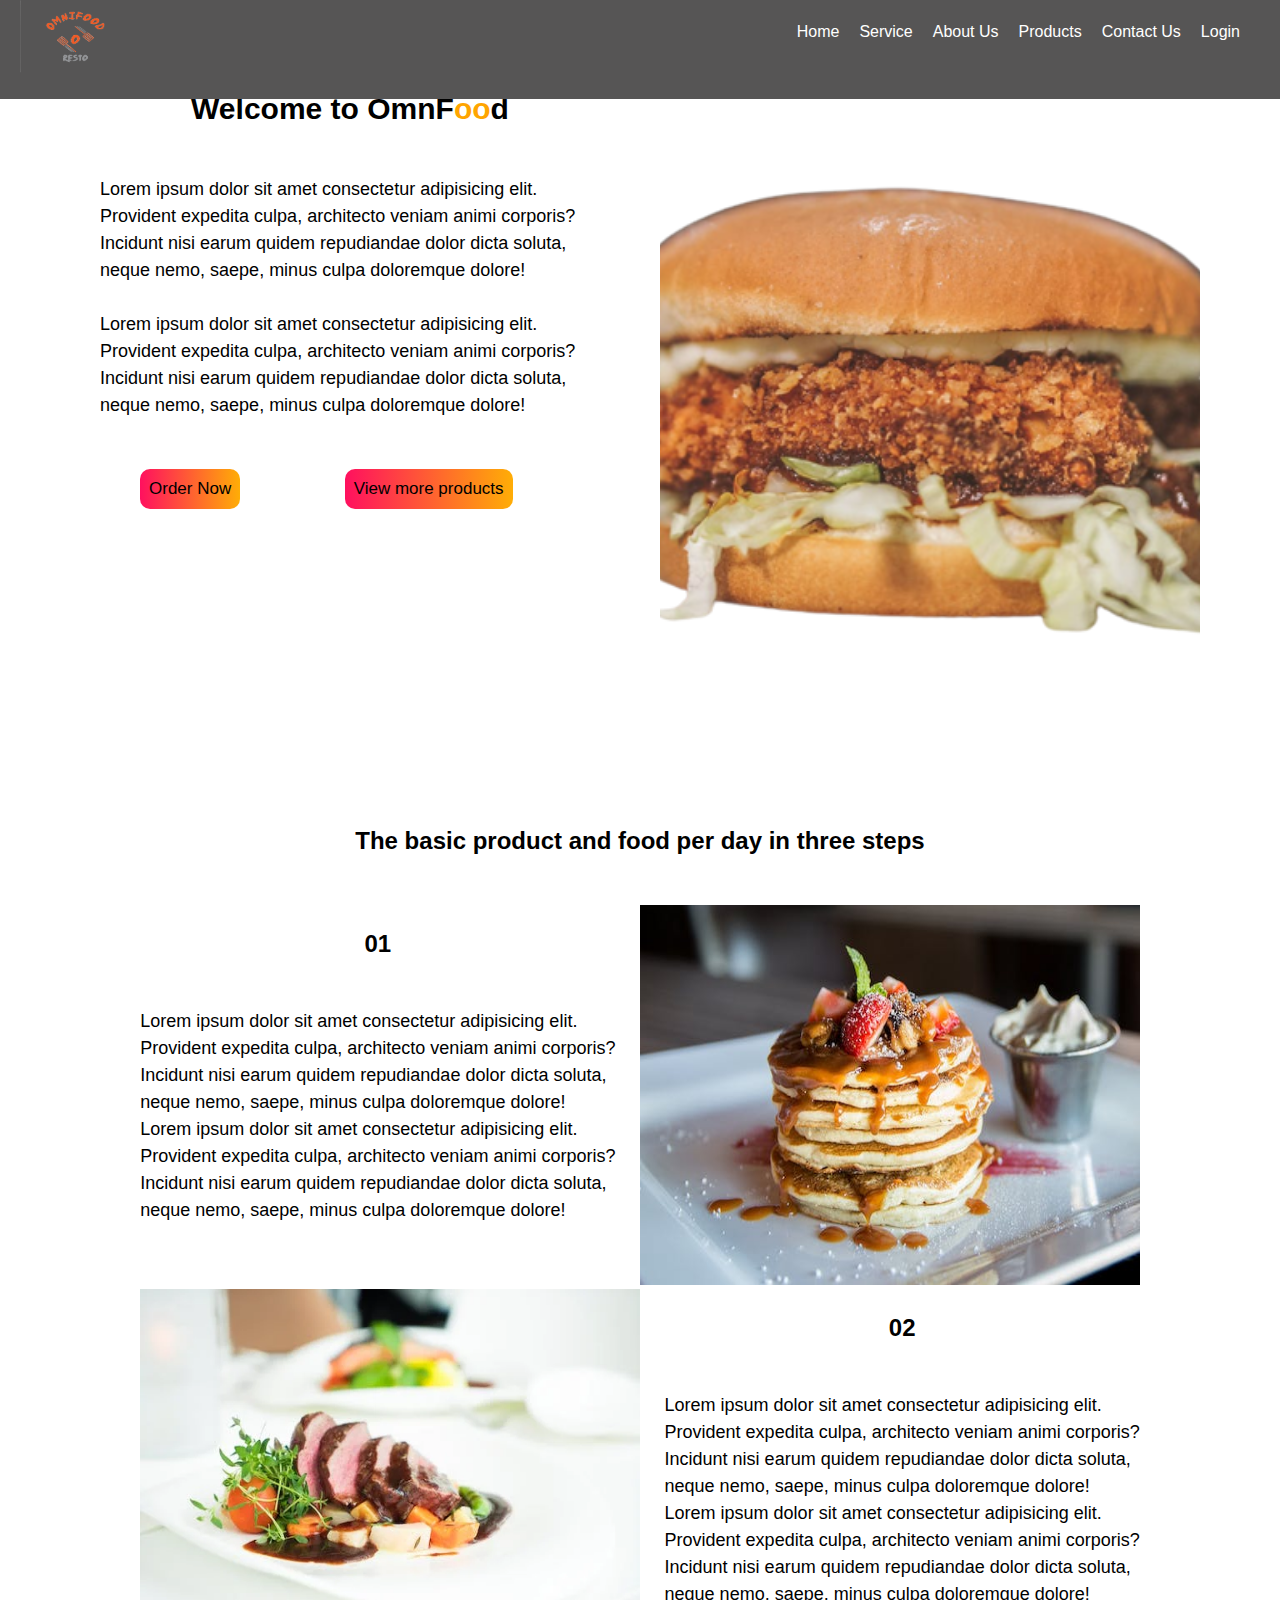
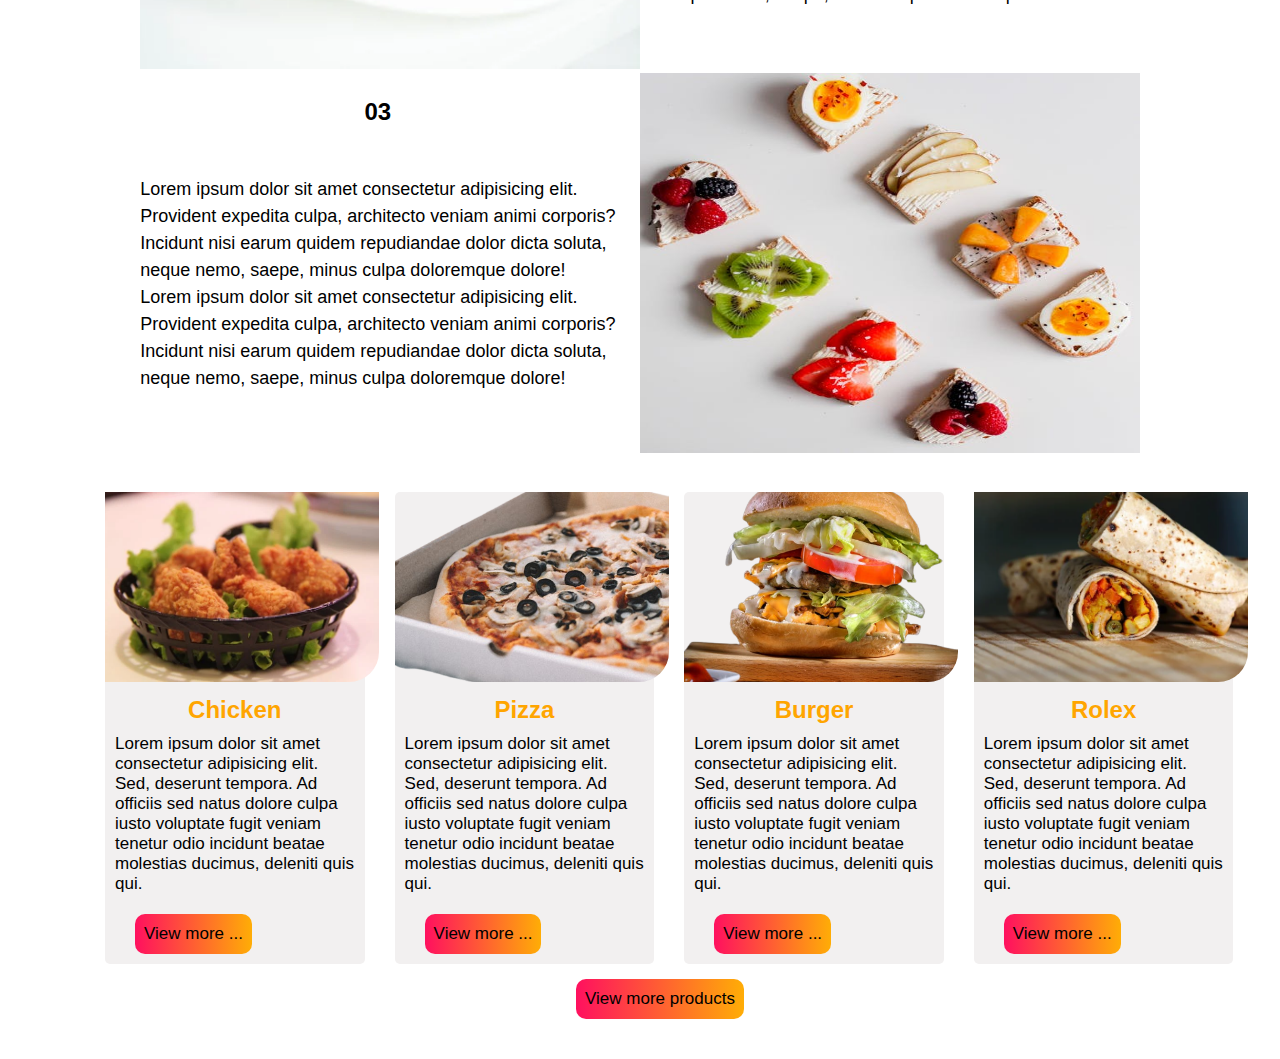
==== commit 073e3ebd: "Creating order page" ====
--- a/index.html
+++ b/index.html
@@ -117,13 +117,13 @@
 
     <div id="product">
       <div class="product-detail">
-        <h2>Chicken</h2>
         <img
           src="./Images/chicken"
           alt="product"
-          width="250px"
-          height="170px"
+          width="274px"
+          height="190px"
         />
+        <h2>Chicken</h2>
         <p>
           Lorem ipsum dolor sit amet consectetur adipisicing elit. Sed, deserunt
           tempora. Ad officiis sed natus dolore culpa iusto voluptate fugit
@@ -133,13 +133,13 @@
         <button id="btn"><a href="chicken.html"> View more ...</a></button>
       </div>
       <div class="product-detail">
-        <h2>Pizza</h2>
         <img
           src="./Images/pizz-removebg-preview.png"
           alt="product"
-          width="250px"
-          height="170px"
+          width="274px"
+          height="190px"
         />
+        <h2>Pizza</h2>
         <p>
           Lorem ipsum dolor sit amet consectetur adipisicing elit. Sed, deserunt
           tempora. Ad officiis sed natus dolore culpa iusto voluptate fugit
@@ -149,13 +149,13 @@
         <button id="btn"><a href="pizza.html"> View more ...</a></button>
       </div>
       <div class="product-detail">
-        <h2>Burger</h2>
         <img
           src="./Images/burger-removebg-preview.png"
           alt="product"
-          width="250px"
-          height="170px"
+          width="274px"
+          height="190px"
         />
+        <h2>Burger</h2>
         <p>
           Lorem ipsum dolor sit amet consectetur adipisicing elit. Sed, deserunt
           tempora. Ad officiis sed natus dolore culpa iusto voluptate fugit
@@ -165,13 +165,8 @@
         <button id="btn"><a href="burger.html"> View more ...</a></button>
       </div>
       <div class="product-detail">
-        <h2>Sambusa</h2>
-        <img
-          src="./Images/order5.jpeg"
-          alt="product"
-          width="250px"
-          height="170px"
-        />
+        <img src="./Images/7.webp" alt="product" width="274px" height="190px" />
+        <h2>Rolex</h2>
         <p>
           Lorem ipsum dolor sit amet consectetur adipisicing elit. Sed, deserunt
           tempora. Ad officiis sed natus dolore culpa iusto voluptate fugit
--- a/css/index.css
+++ b/css/index.css
@@ -75,6 +75,7 @@
   background-position: center;
   background-repeat: no-repeat;
   background-size: cover;
+  object-fit: cover;
 }
 .button {
   margin-left: 60px;
@@ -114,8 +115,9 @@
 
 #product {
   width: 100%;
-  padding: 10px 0px 10px 98px;
-  display: flex;
+  padding: 10px 0px 10px 100px;
+  display: flex;
+  gap: 20px;
   flex-wrap: wrap;
   margin-top: 20px;
 }
@@ -127,17 +129,18 @@
   margin: 5px;
 }
 .product-detail:hover {
-  transform: translateY(2px);
+  transform: translateY(10px);
   box-shadow: 2px 2px 1px 1px rgb(169, 168, 168);
 }
 .product-detail h2 {
   padding-top: 10px;
   text-align: center;
   font-weight: bold;
+  color: orange;
 }
 .product-detail img {
-  padding-left: 40px;
-  padding-right: 20px;
+  border-radius: 0px 0px 30px 0px;
+  object-fit: cover;
 }
 .product-detail p {
   padding: 10px;
@@ -244,7 +247,6 @@
 
 .all-page {
   background-image: url(../Images/wallper.webp);
-  opacity: 0.9;
   background-repeat: no-repeat;
   background-size: cover;
   width: 100%;
@@ -256,20 +258,27 @@
   display: flex;
   margin-left: 23%;
 }
-/* .left {
-  
-} */
-.left img {
-  position: relative;
-  width: 100%;
+.left {
+  background-image: url(../Images/wallper.webp);
+  background-repeat: no-repeat;
+  background-size: cover;
+  position: center;
   height: 70vh;
-  opacity: 0.8;
+  width: 40%;
+  /* opacity: 0.8; */
+}
+#icons {
+  padding-top: 150px;
+  text-align: center;
 }
 #icons .icons-ic i {
-  margin-left: 30px;
-  margin-top: -400px;
-  /* font-size: 30px; */
-  /* position: absolute; */
+  font-size: 20px;
+  background-color: rgb(226, 225, 225);
+  border-radius: 50%;
+  padding: 7px;
+}
+#icons .icons-ic i:hover {
+  background-color: gray;
 }
 
 .right {
@@ -380,6 +389,7 @@
   height: 150px;
   border-radius: 50%;
   border: 3px solid orange;
+  object-fit: cover;
 }
 .service-one h2 {
   background-color: orange;
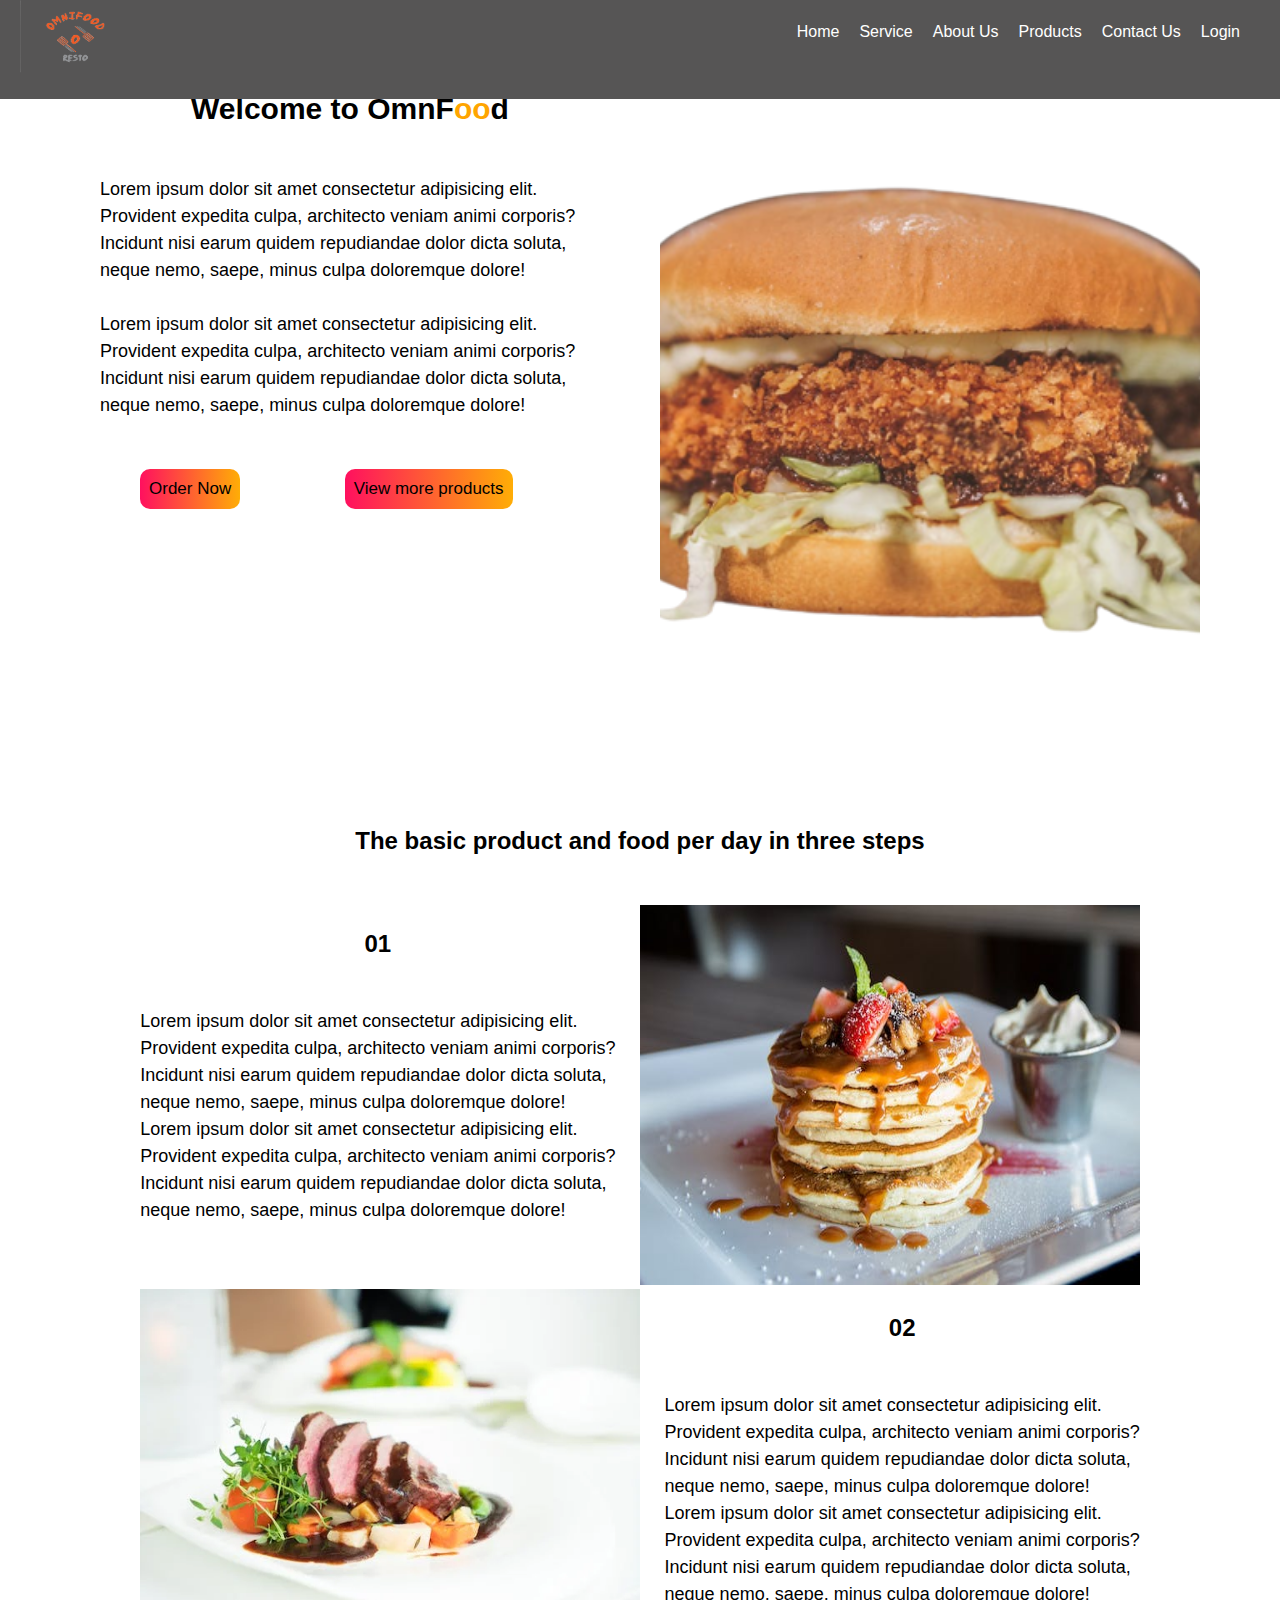
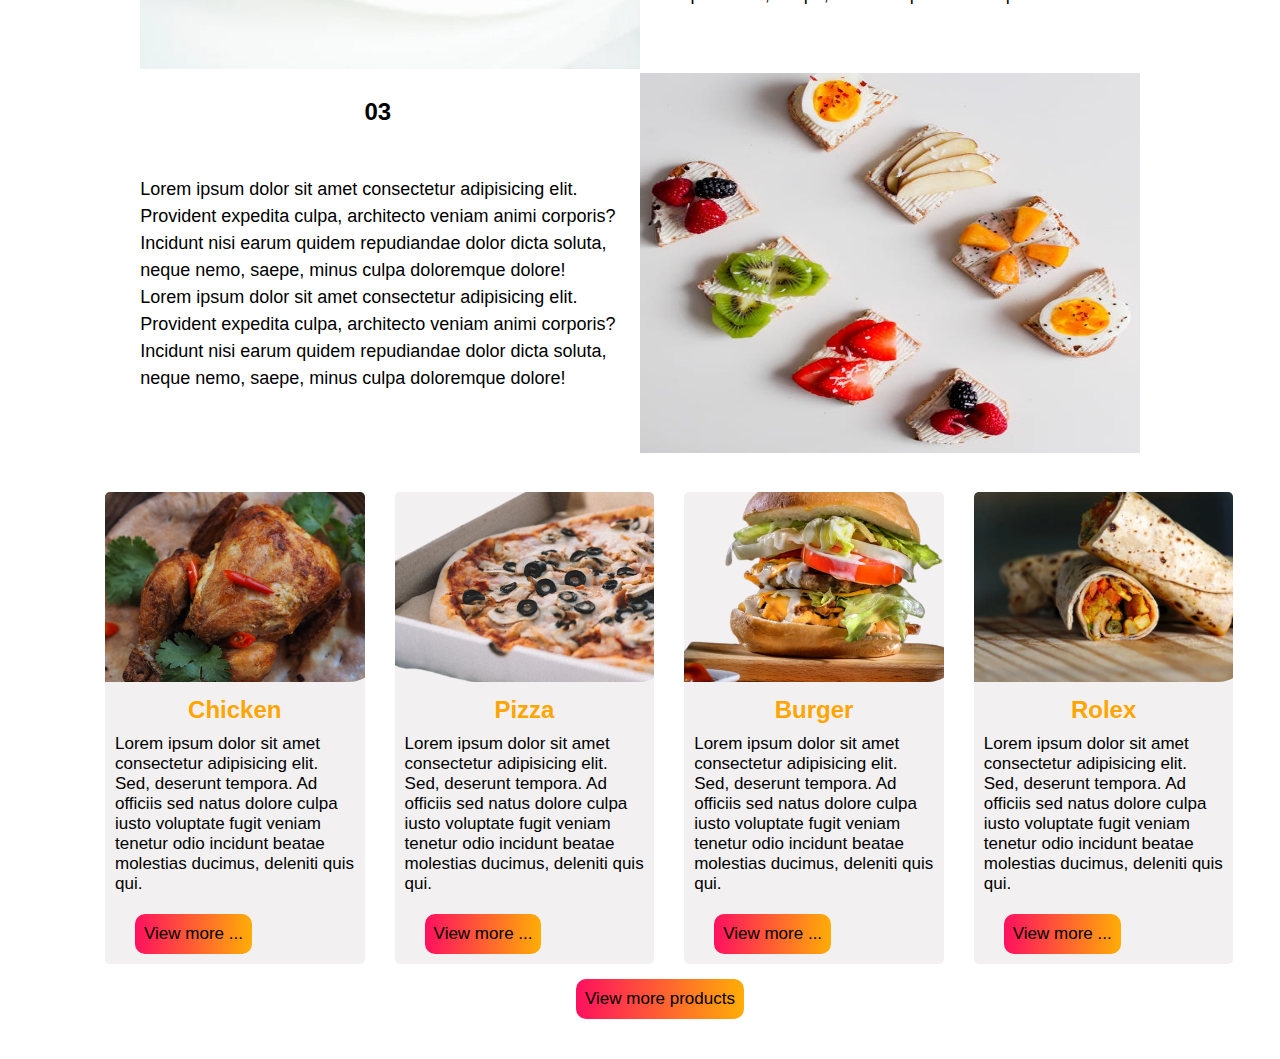
==== commit d78cb9b6: "Starting team page" ====
--- a/index.html
+++ b/index.html
@@ -118,7 +118,7 @@
     <div id="product">
       <div class="product-detail">
         <img
-          src="./Images/chicken"
+          src="./Images/chicke-removebg-preview.png"
           alt="product"
           width="274px"
           height="190px"
--- a/css/index.css
+++ b/css/index.css
@@ -141,6 +141,13 @@
 .product-detail img {
   border-radius: 0px 0px 30px 0px;
   object-fit: cover;
+  transition: all 1s ease-in-out;
+}
+.product-detail {
+  overflow: hidden;
+}
+.product-detail img:hover {
+  transform: scale(1.1);
 }
 .product-detail p {
   padding: 10px;
@@ -360,7 +367,30 @@
   padding: 70px 90px;
   width: 40%;
 }
-
+.team-page h3 {
+  display: flex;
+  justify-content: center;
+  align-items: center;
+  font-size: 55px;
+}
+.team-page h3 span {
+  font-family: mv boli;
+  padding-left: 15px;
+}
+.team-page h3 ::after {
+  content: "";
+  width: 100%;
+  height: 2px;
+  display: block;
+  position: relative;
+  background-color: orange;
+  bottom: 5px;
+}
+.team-page {
+  width: 100%;
+  height: 90vh;
+  /* background-image: ; */
+}
 /* My services */
 
 .service-page {
@@ -403,6 +433,96 @@
   padding-top: 130px;
   text-align: center;
   font-family: sans-serif;
+}
+.all {
+  padding-left: 70px 20px;
+  margin-left: 40px;
+  /* width: 100%; */
+}
+.all h1 {
+  display: flex;
+  justify-content: center;
+  align-items: center;
+  font-size: 55px;
+}
+.all h1 span {
+  padding-left: 15px;
+  font-family: mv boli;
+}
+.all h1 ::after {
+  content: "";
+  width: 100%;
+  height: 2px;
+  background-color: orange;
+  display: block;
+  position: relative;
+  bottom: 5px;
+}
+.both {
+  margin-top: 30px;
+}
+.all .both {
+  width: 95%;
+  margin-top: 10px auto;
+  display: grid;
+  grid-template-columns: 1fr 1fr 1fr;
+  grid-gap: 10px;
+}
+.all .both .front {
+  display: flex;
+  align-items: center;
+  justify-content: center;
+  background: black;
+}
+.all .both .front img {
+  width: 100%;
+  object-fit: cover;
+  transition: 03s;
+}
+/* .all .both .front:hover img {
+  
+} */
+.all .both .front h3 {
+  position: absolute;
+  font-size: 35px;
+  margin-bottom: 130px;
+  color: orange;
+  font-family: polo;
+  z-index: 5;
+  opacity: 0;
+  transition: 0.3s;
+}
+.all .both .front:hover h3 {
+  opacity: 1;
+}
+.all .both .front p {
+  position: absolute;
+  width: 400px;
+  margin-top: 30px;
+  text-align: center;
+  color: white;
+  line-height: 22px;
+  opacity: 0;
+  z-index: 5;
+  transition: 0.3s;
+}
+.all .both .front:hover p {
+  opacity: 1;
+}
+.all .both .front button {
+  position: absolute;
+  margin-top: 180px;
+  color: black;
+  padding: 7px 25px;
+  text-decoration: none;
+  opacity: 0;
+  transform: translateY(45px);
+  z-index: 5;
+  transition: 0.3s;
+}
+.all .both .front:hover button {
+  opacity: 1;
+  transform: translateY(0);
 }
 
 /* My chicken page */
